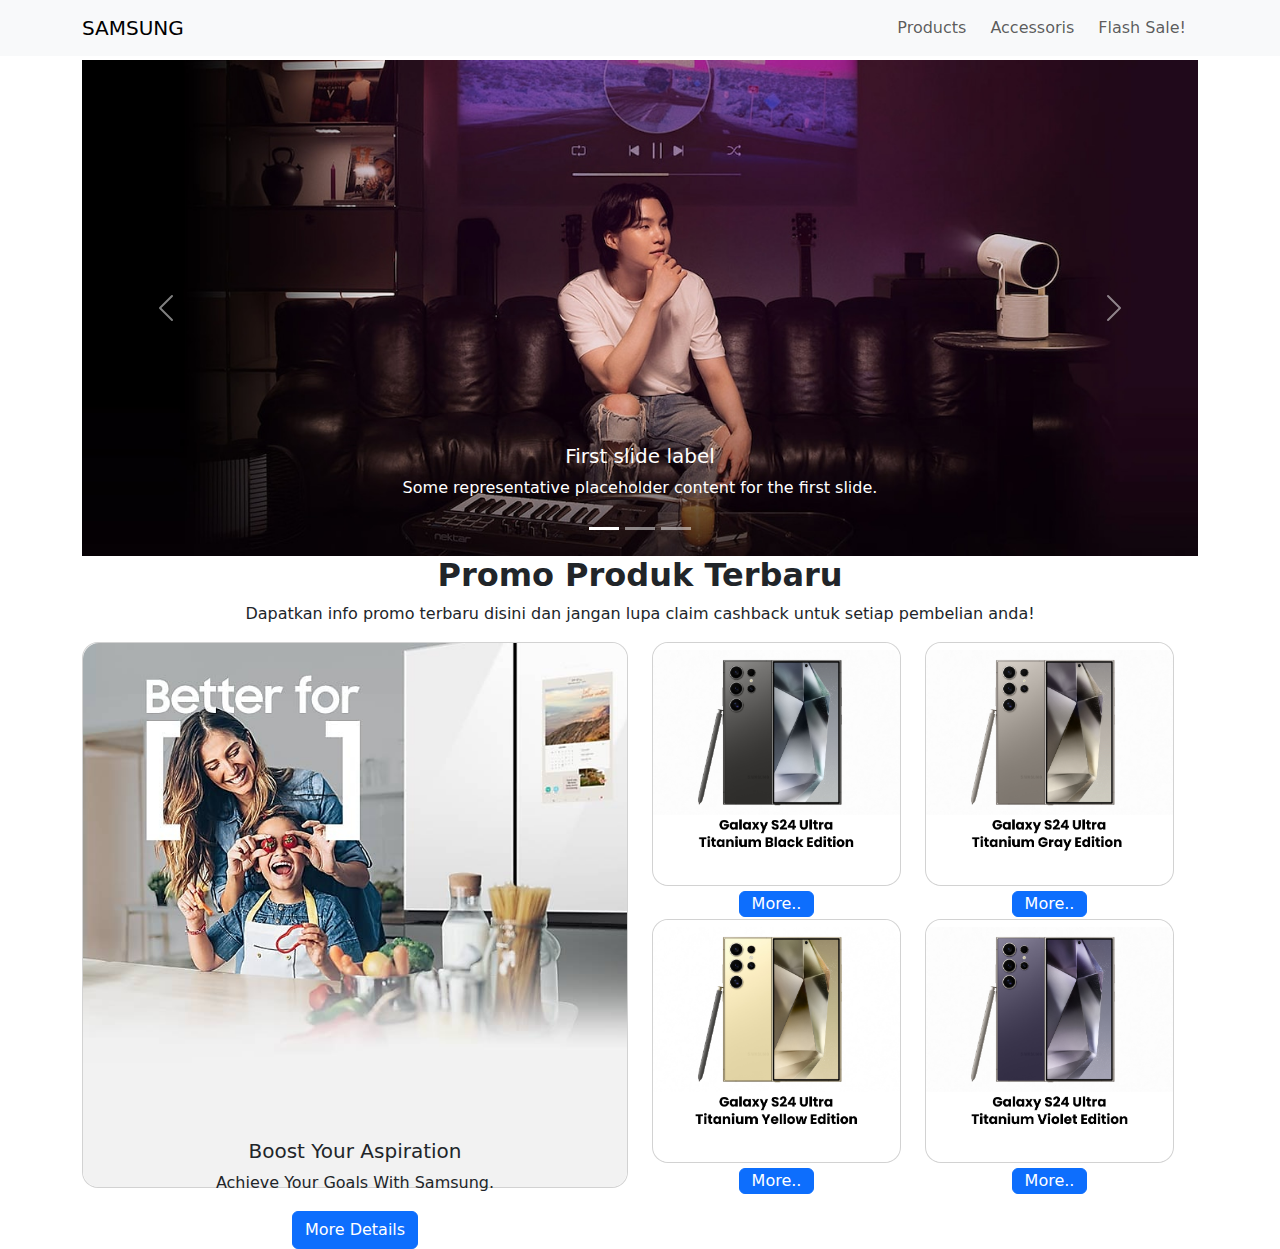
==== index.html @ 5591c7fb "first commit" ====
<!DOCTYPE html>
<html lang="en">
  <head>
    <meta charset="UTF-8" />
    <meta http-equiv="X-UA-Compatible" content="IE=edge" />
    <meta name="viewport" content="width=device-width, initial-scale=1.0" />
    <!-- CSS -->
    <link rel="stylesheet" href="css/style.css" />
    <!-- Bootstrap -->
    <link
      href="https://cdn.jsdelivr.net/npm/bootstrap@5.3.3/dist/css/bootstrap.min.css"
      rel="stylesheet"
      integrity="sha384-QWTKZyjpPEjISv5WaRU9OFeRpok6YctnYmDr5pNlyT2bRjXh0JMhjY6hW+ALEwIH"
      crossorigin="anonymous"
    />

    <title>Samsung</title>
  </head>
  <body>
    <!-- Navbar -->
    <nav class="navbar navbar-expand-lg bg-light fixed-top">
      <div class="container">
        <a class="navbar-brand" href="#">SAMSUNG</a>
        <button
          class="navbar-toggler"
          type="button"
          data-bs-toggle="collapse"
          data-bs-target="#navbarSupportedContent"
          aria-controls="navbarSupportedContent"
          aria-expanded="false"
          aria-label="Toggle navigation"
        >
          <span class="navbar-toggler-icon"></span>
        </button>
        <div class="collapse navbar-collapse" id="navbarSupportedContent">
          <ul class="navbar-nav mb-2 mb-lg-0 ms-auto fw-normal">
            <li class="nav-item">
              <a class="nav-link mx-1" href="produk.html">Products</a>
            </li>
            <li class="nav-item mx-1">
              <a class="nav-link" href="#">Accessoris</a>
            </li>

            <li class="nav-item">
              <a class="nav-link mx-1" href="#">Flash Sale!</a>
            </li>
          </ul>
        </div>
      </div>
    </nav>
    <!-- Navbar Ends -->
    <!-- Landing Page -->
    <section class="hero">
      <div class="container">
        <div
          id="carouselExampleDark"
          class="carousel carousel-light slide"
          data-bs-ride="carousel"
        >
          <div class="carousel-indicators">
            <button
              type="button"
              data-bs-target="#carouselExampleDark"
              data-bs-slide-to="0"
              class="active"
              aria-current="true"
              aria-label="Slide 1"
            ></button>
            <button
              type="button"
              data-bs-target="#carouselExampleDark"
              data-bs-slide-to="1"
              aria-label="Slide 2"
            ></button>
            <button
              type="button"
              data-bs-target="#carouselExampleDark"
              data-bs-slide-to="2"
              aria-label="Slide 3"
            ></button>
          </div>
          <div class="carousel-inner">
            <div class="carousel-item active" data-bs-interval="5000">
              <img src="img/samsung.jpg" class="d-block w-100" alt="..." />
              <div class="carousel-caption d-none d-md-block">
                <h5>First slide label</h5>
                <p>
                  Some representative placeholder content for the first slide.
                </p>
              </div>
            </div>
            <div class="carousel-item" data-bs-interval="5000">
              <img src="img/s224.png" class="d-block w-100" alt="..." />
              <div class="carousel-caption d-none d-md-block text-dark">
                <h2>Galaxy S24 Series</h2>
                <p>
                  Some representative placeholder content for the second slide.
                </p>
              </div>
            </div>
            <div class="carousel-item" data-bs-interval="5000">
              <img src="img/s24ultra.png" class="d-block w-100" alt="..." />
              <div class="carousel-caption d-none d-md-block">
                <a href="#" class="btn btn-primary">Learn More</a>
                <p>
                  Some representative placeholder content for the third slide.
                </p>
              </div>
            </div>
          </div>
          <button
            class="carousel-control-prev"
            type="button"
            data-bs-target="#carouselExampleDark"
            data-bs-slide="prev"
          >
            <span class="carousel-control-prev-icon" aria-hidden="true"></span>
            <span class="visually-hidden">Previous</span>
          </button>
          <button
            class="carousel-control-next"
            type="button"
            data-bs-target="#carouselExampleDark"
            data-bs-slide="next"
          >
            <span class="carousel-control-next-icon" aria-hidden="true"></span>
            <span class="visually-hidden">Next</span>
          </button>
        </div>
      </div>
    </section>
    <!-- Landing Page Ends -->
    <!-- Products -->
    <section class="product">
      <div class="produk">
        <div class="container">
          <div class="judul text-center">
            <h2 class="fw-bold">Promo Produk Terbaru</h2>
            <p>
              Dapatkan info promo terbaru disini dan jangan lupa claim cashback
              untuk setiap pembelian anda!
            </p>
          </div>
          <!-- Card Produk -->
          <div class="row row-cols-2 mb-2">
            <!-- Kiri -->
            <div class="col-6">
              <div class="card rounded-4">
                <img
                  src="img/produk1.jpg"
                  class="card-img-top img-fluid rounded-4"
                  alt="..."
                />
                <div
                  class="deskripsi card-img-overlay text-center d-none d-lg-block"
                >
                  <h5 class="card-title">Boost Your Aspiration</h5>
                  <p class="card-text">Achieve Your Goals With Samsung.</p>
                  <a href="#" class="btn btn-primary">More Details</a>
                </div>
              </div>
            </div>
            <!-- Kanan -->
            <div class="row">
              <div class="col-6">
                <div class="card rounded-4">
                  <img
                    src="img/black.png"
                    class="card-img-top img-fluid rounded-4"
                    alt="..."
                  />
                  <div
                    class="tombol card-img-overlay text-center d-none d-lg-block"
                  >
                    <a href="#" class="btn btn-primary py-0">More..</a>
                  </div>
                </div>
              </div>
              <div class="col-6">
                <div class="card rounded-4">
                  <img
                    src="img/gray.png"
                    class="card-img-top img-fluid rounded-4"
                    alt="..."
                  />
                  <div
                    class="tombol card-img-overlay text-center d-none d-lg-block"
                  >
                    <a href="#" class="btn btn-primary py-0">More..</a>
                  </div>
                </div>
              </div>
              <div class="col-6">
                <div class="card rounded-4 mt-2">
                  <img
                    src="img/yellow.png"
                    class="card-img-top img-fluid rounded-4"
                    alt="..."
                  />
                  <div
                    class="tombol card-img-overlay text-center d-none d-lg-block"
                  >
                    <a href="#" class="btn btn-primary py-0">More..</a>
                  </div>
                </div>
              </div>
              <div class="col-6">
                <div class="card rounded-4 mt-2">
                  <img
                    src="img/violet.png"
                    class="card-img-top img-fluid rounded-4"
                    alt="..."
                  />
                  <div
                    class="tombol card-img-overlay text-center d-none d-lg-block"
                  >
                    <a href="#" class="btn btn-primary py-0">More..</a>
                  </div>
                </div>
              </div>
            </div>
          </div>
          <!-- Card Produk Ends -->
        </div>
      </div>
    </section>
    <!-- Javascript -->
    <script
      src="https://cdn.jsdelivr.net/npm/bootstrap@5.3.3/dist/js/bootstrap.bundle.min.js"
      integrity="sha384-YvpcrYf0tY3lHB60NNkmXc5s9fDVZLESaAA55NDzOxhy9GkcIdslK1eN7N6jIeHz"
      crossorigin="anonymous"
    ></script>
  </body>
</html>
---- css/style.css ----
.navbar-nav .nav-item .nav-link {
  border-radius: 18px; /* Membuat sudut kotak menjadi rounded */
  transition: background-color 0.3s ease; /* Efek transisi saat perubahan warna latar belakang */
}

.navbar-nav .nav-item .nav-link:hover {
  background-color: rgb(68, 68, 68);
  color: white;
}

.carousel {
  margin-top: 60px; /* Mengatur jarak antara carousel dengan navbar */
}
/* ZOOM CARD */
.card-img-top {
  transition: transform 0.3s ease;
}

.card-img-top:hover {
  transform: scale(1.02);
}
/* Margin Card */
.produk .deskripsi {
  margin-top: 30rem;
  text-align: center;
}

.produk .tombol {
  margin-top: 14.5rem;
  text-align: center;
}

.produk .tombolpr {
  margin-top: 10.5rem;
  text-align: center;
}

.s24 .judul {
  margin-left: 6rem;
}
.s24 .judul h1 {
  font-size: 50px;
}
.card {
  border: none;
}
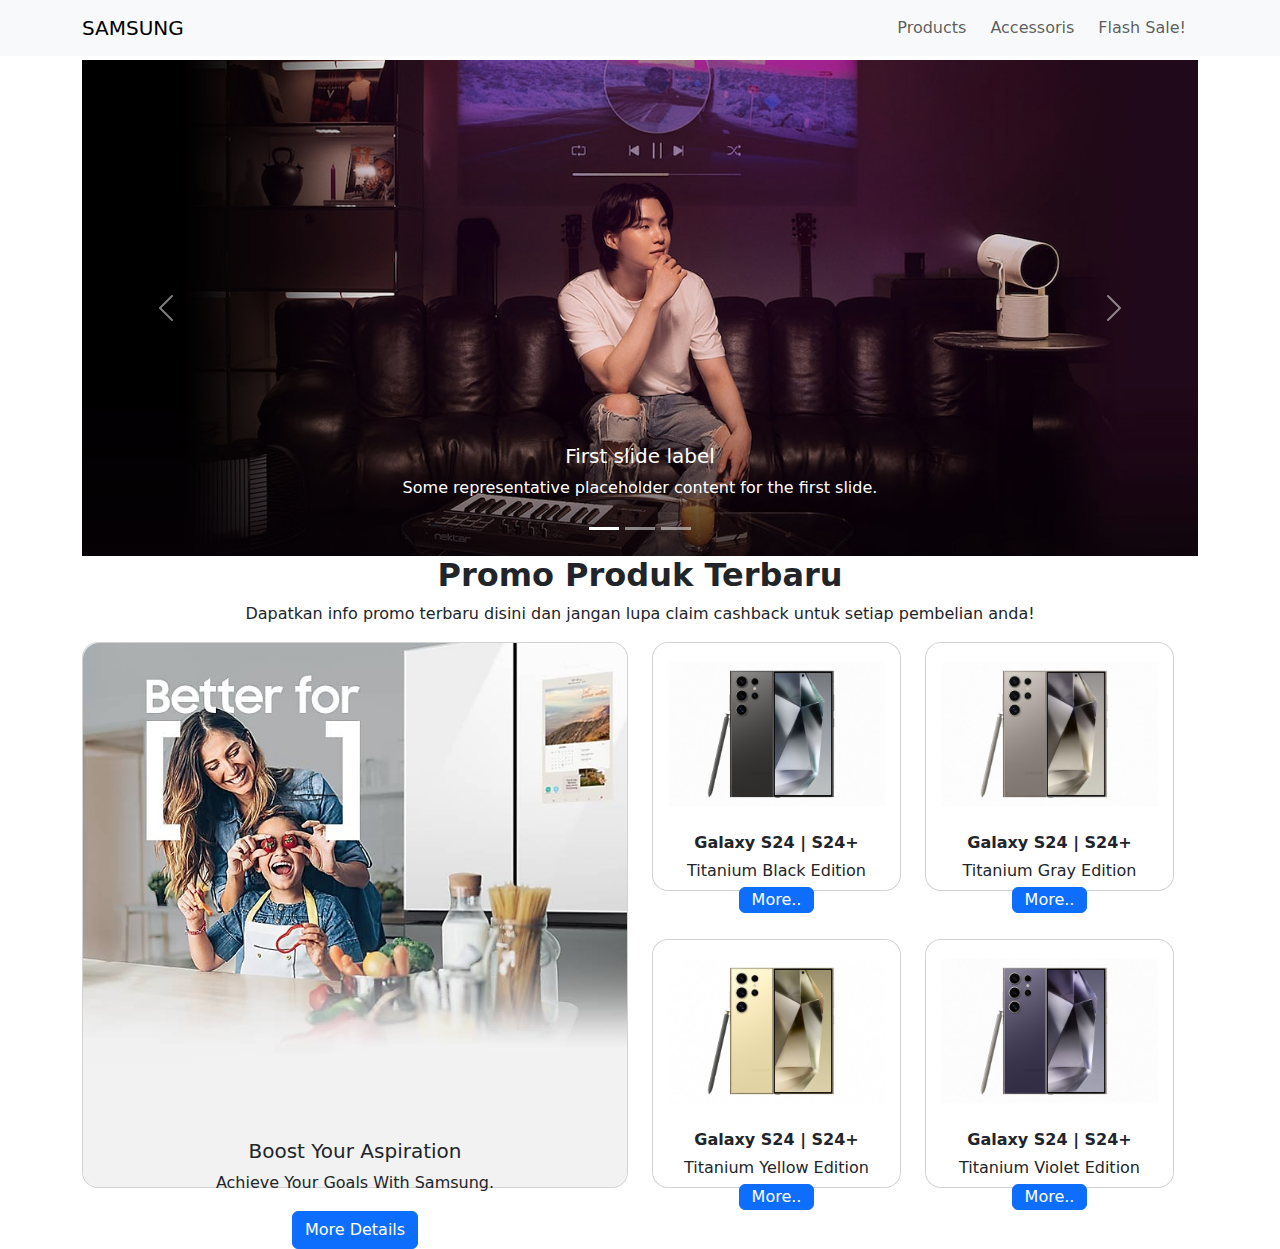
==== commit 4181abe4: "ardya" ====
--- a/index.html
+++ b/index.html
@@ -165,13 +165,15 @@
               <div class="col-6">
                 <div class="card rounded-4">
                   <img
-                    src="img/black.png"
-                    class="card-img-top img-fluid rounded-4"
-                    alt="..."
-                  />
-                  <div
-                    class="tombol card-img-overlay text-center d-none d-lg-block"
-                  >
+                    src="img/s24black.png"
+                    class="card-img-top img-fluid rounded-4"
+                    alt="..."
+                  />
+                  <div
+                    class="tombol card-img-overlay text-center d-none d-lg-block"
+                  >
+                    <p class="m-1 p-0 fw-semibold">Galaxy S24 | S24+</p>
+                    <p class="m-1 p-0">Titanium Black Edition</p>
                     <a href="#" class="btn btn-primary py-0">More..</a>
                   </div>
                 </div>
@@ -179,41 +181,47 @@
               <div class="col-6">
                 <div class="card rounded-4">
                   <img
-                    src="img/gray.png"
-                    class="card-img-top img-fluid rounded-4"
-                    alt="..."
-                  />
-                  <div
-                    class="tombol card-img-overlay text-center d-none d-lg-block"
-                  >
-                    <a href="#" class="btn btn-primary py-0">More..</a>
-                  </div>
-                </div>
-              </div>
-              <div class="col-6">
-                <div class="card rounded-4 mt-2">
-                  <img
-                    src="img/yellow.png"
-                    class="card-img-top img-fluid rounded-4"
-                    alt="..."
-                  />
-                  <div
-                    class="tombol card-img-overlay text-center d-none d-lg-block"
-                  >
-                    <a href="#" class="btn btn-primary py-0">More..</a>
-                  </div>
-                </div>
-              </div>
-              <div class="col-6">
-                <div class="card rounded-4 mt-2">
-                  <img
-                    src="img/violet.png"
-                    class="card-img-top img-fluid rounded-4"
-                    alt="..."
-                  />
-                  <div
-                    class="tombol card-img-overlay text-center d-none d-lg-block"
-                  >
+                    src="img/s24gray.png"
+                    class="card-img-top img-fluid rounded-4"
+                    alt="..."
+                  />
+                  <div
+                    class="tombol card-img-overlay text-center d-none d-lg-block"
+                  >
+                    <p class="m-1 p-0 fw-semibold">Galaxy S24 | S24+</p>
+                    <p class="m-1 p-0">Titanium Gray Edition</p>
+                    <a href="#" class="btn btn-primary py-0">More..</a>
+                  </div>
+                </div>
+              </div>
+              <div class="col-6">
+                <div class="card rounded-4 mt-5">
+                  <img
+                    src="img/s24yellow.png"
+                    class="card-img-top img-fluid rounded-4"
+                    alt="..."
+                  />
+                  <div
+                    class="tombol card-img-overlay text-center d-none d-lg-block"
+                  >
+                    <p class="m-1 p-0 fw-semibold">Galaxy S24 | S24+</p>
+                    <p class="m-1 p-0">Titanium Yellow Edition</p>
+                    <a href="#" class="btn btn-primary py-0">More..</a>
+                  </div>
+                </div>
+              </div>
+              <div class="col-6">
+                <div class="card rounded-4 mt-5">
+                  <img
+                    src="img/s24violet.png"
+                    class="card-img-top img-fluid rounded-4"
+                    alt="..."
+                  />
+                  <div
+                    class="tombol card-img-overlay text-center d-none d-lg-block"
+                  >
+                    <p class="m-1 p-0 fw-semibold">Galaxy S24 | S24+</p>
+                    <p class="m-1 p-0">Titanium Violet Edition</p>
                     <a href="#" class="btn btn-primary py-0">More..</a>
                   </div>
                 </div>
--- a/css/style.css
+++ b/css/style.css
@@ -26,7 +26,7 @@
 }
 
 .produk .tombol {
-  margin-top: 14.5rem;
+  margin-top: 10.5rem;
   text-align: center;
 }
 
@@ -36,9 +36,18 @@
 }
 
 .s24 .judul {
-  margin-left: 6rem;
+  left: 100px;
+  bottom: 200px;
 }
 .s24 .judul h1 {
+  font-size: 50px;
+}
+
+.flip .judul {
+  left: 100px;
+  bottom: 200px;
+}
+.flip .judul h1 {
   font-size: 50px;
 }
 .card {
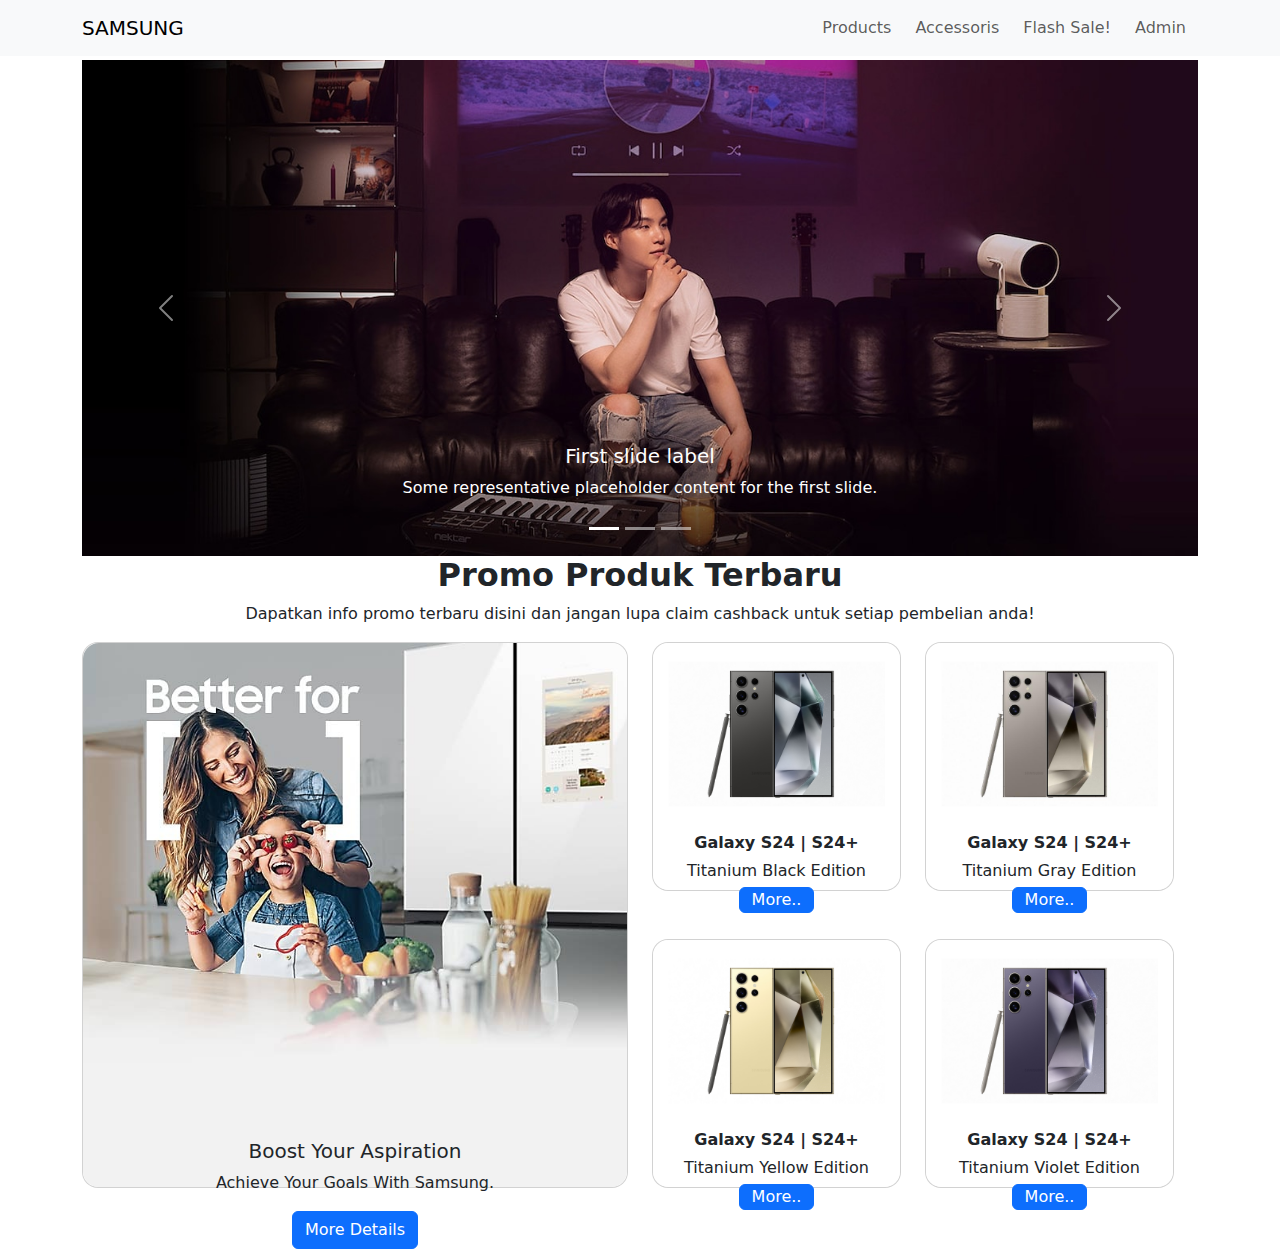
==== commit 3cea602b: "ardya php" ====
--- a/index.html
+++ b/index.html
@@ -44,6 +44,9 @@
             <li class="nav-item">
               <a class="nav-link mx-1" href="#">Flash Sale!</a>
             </li>
+            <li class="nav-item">
+              <a class="nav-link mx-1" href="admin.php">Admin</a>
+            </li>
           </ul>
         </div>
       </div>
